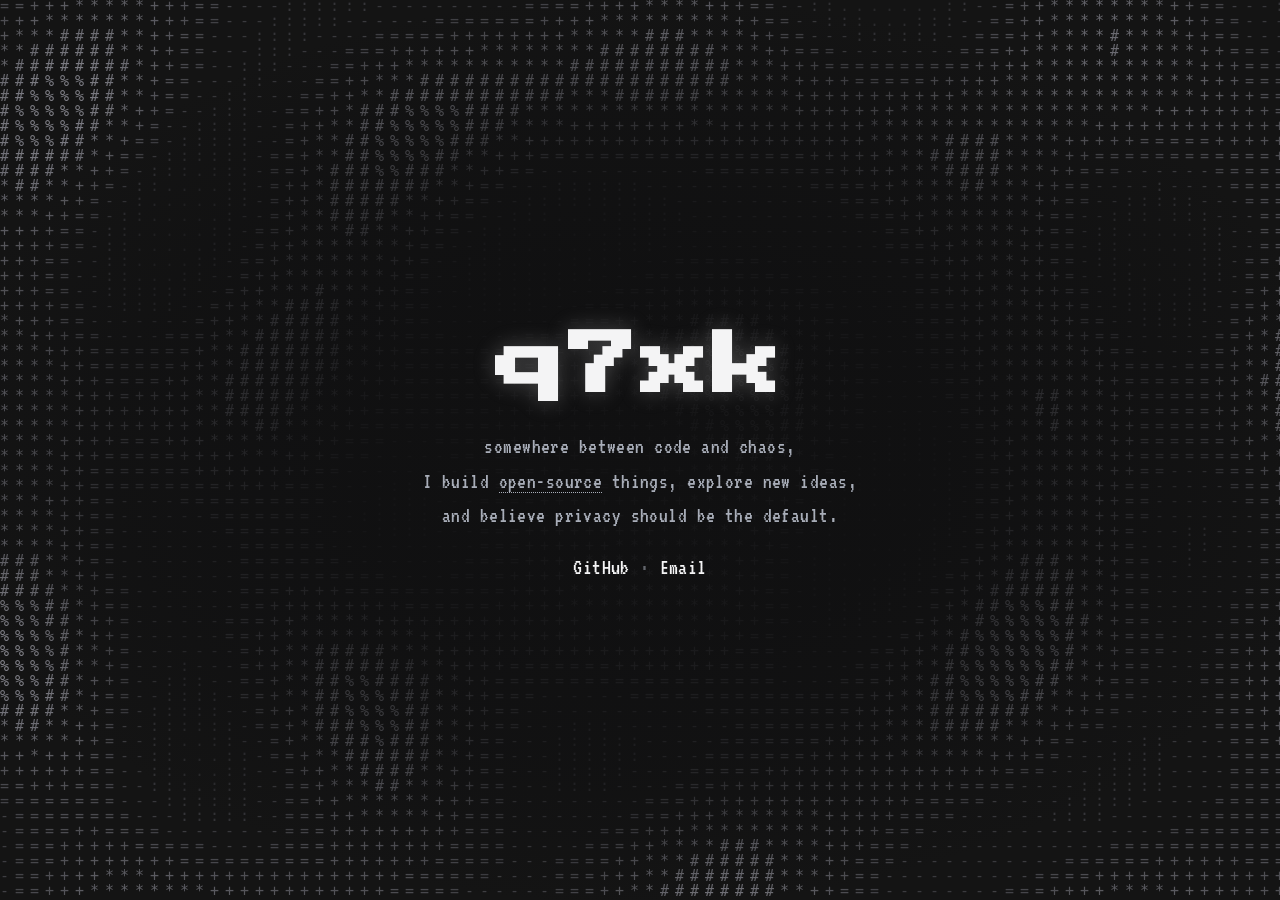
==== index.html @ 08199ad4 "Add files via upload" ====
<!DOCTYPE html>
<html lang="tr">
<head>
<meta charset="UTF-8">
<meta name="viewport" content="width=device-width, initial-scale=1, viewport-fit=cover">
<title>q7xk</title>
<link rel="preconnect" href="https://fonts.googleapis.com">
<link rel="preconnect" href="https://fonts.gstatic.com" crossorigin>
<link href="https://fonts.googleapis.com/css2?family=Press+Start+2P&family=VT323&display=swap" rel="stylesheet">
<link rel="stylesheet" href="style.css">
</head>
<body>
    <canvas id="c"></canvas>
    <div class="veil"></div>

    <div class="overlay">
        <h1 class="name" data-text="q7xk">q7xk</h1>
        <p class="tagline">
            somewhere between code and chaos,<br>
            I build <span class="tooltip-trigger">open-source<span class="tooltip">Given enough eyeballs, all bugs are shallow.</span></span> things, explore new ideas,<br>
            and believe privacy should be the default.
        </p>
        <p class="links">
            <a href="https://github.com/q7xk" class="link" target="_blank" rel="noopener noreferrer">GitHub</a><span class="sep">·</span><a href="mailto:q7xk@proton.me" class="link">Email</a>
        </p>
    </div>

    <script src="script.js" defer></script>
</body>
</html>
---- style.css ----
:root {
    --bg-color: #141414;
    --ink-1: #3f3f46;
    --ink-2: #a1a1aa;
    --text-white: #f4f4f5;
    --text-gray: #a8adb8;
}
* { margin: 0; padding: 0; box-sizing: border-box; }
html, body { height: 100%; background: var(--bg-color); }
body {
    overflow: hidden;
    font-family: 'VT323', ui-monospace, monospace;
}
canvas { display: block; position: fixed; inset: 0; }

.veil {
    position: fixed;
    inset: 0;
    pointer-events: none;
    background: radial-gradient(ellipse 840px 540px at 50% 50%,
        rgba(16, 16, 17, 0.96) 0%,
        rgba(16, 16, 17, 0.88) 35%,
        rgba(16, 16, 17, 0.55) 62%,
        rgba(16, 16, 17, 0) 85%);
}

.overlay {
    position: fixed;
    inset: 0;
    display: flex;
    flex-direction: column;
    align-items: center;
    justify-content: center;
    text-align: center;
    pointer-events: none;
    padding: env(safe-area-inset-top, 0) 1.5rem env(safe-area-inset-bottom, 0);
}

.name {
    position: relative;
    display: inline-block;
    font-family: 'Press Start 2P', monospace;
    font-size: clamp(2.2rem, 9vw, 4.3rem);
    letter-spacing: 0.05em;
    line-height: 1.3;
    color: var(--text-white);
    text-shadow: 0 0 22px rgba(244, 244, 245, 0.25);
    animation: flicker 7s infinite;
}
.name::before, .name::after {
    content: attr(data-text);
    position: absolute;
    inset: 0;
    color: var(--text-white);
    overflow: hidden;
    opacity: 0;
}
.name::before { animation: glitchA 7s infinite; }
.name::after { animation: glitchB 7s infinite; animation-delay: 0.15s; }

@keyframes flicker {
    0%, 91%, 100% { opacity: 1; }
    92% { opacity: 0.75; }
    93% { opacity: 1; }
    94% { opacity: 0.85; }
    95% { opacity: 1; }
}
@keyframes glitchA {
    0%, 90%, 100% { opacity: 0; transform: translate(0, 0); clip-path: inset(0 0 100% 0); }
    91% { opacity: 0.85; transform: translate(3px, 0); clip-path: inset(10% 0 65% 0); }
    92.5% { opacity: 0.85; transform: translate(-2px, 0); clip-path: inset(55% 0 15% 0); }
    94% { opacity: 0; transform: translate(0, 0); clip-path: inset(0 0 100% 0); }
}
@keyframes glitchB {
    0%, 90%, 100% { opacity: 0; transform: translate(0, 0); clip-path: inset(100% 0 0 0); }
    91% { opacity: 0.85; transform: translate(-3px, 0); clip-path: inset(70% 0 5% 0); }
    92.5% { opacity: 0.85; transform: translate(2px, 0); clip-path: inset(20% 0 50% 0); }
    94% { opacity: 0; transform: translate(0, 0); clip-path: inset(100% 0 0 0); }
}

.tagline {
    margin-top: 1.2rem;
    font-family: 'VT323', monospace;
    font-size: clamp(1rem, 2.1vw, 1.35rem);
    line-height: 1.6;
    letter-spacing: 0.02em;
    color: var(--text-gray);
    max-width: min(90vw, 34rem);
}

.links {
    pointer-events: auto;
    margin-top: 1.4rem;
    font-family: 'VT323', monospace;
    font-size: clamp(1.05rem, 2.2vw, 1.4rem);
    letter-spacing: 0.02em;
}
.links .link {
    color: var(--text-white);
    text-decoration: none;
    border-bottom: 1px solid transparent;
    transition: border-color 0.3s ease;
}
.links .link:hover, .links .link:focus-visible {
    border-color: var(--text-white);
}
.links .sep { color: var(--text-gray); opacity: 0.55; margin: 0 0.45em; }
.links .muted { color: var(--text-gray); opacity: 0.55; }

.tooltip-trigger {
    position: relative;
    pointer-events: auto;
    cursor: help;
    border-bottom: 1px dotted var(--text-gray);
}
.tooltip-trigger .tooltip {
    position: absolute;
    bottom: 135%;
    left: 50%;
    width: max-content;
    max-width: 210px;
    transform: translate(-50%, 4px) scale(0.85);
    background: #1c1c1e;
    border: 2px solid var(--text-gray);
    clip-path: polygon(0 8px, 8px 8px, 8px 0, calc(100% - 8px) 0, calc(100% - 8px) 8px,
        100% 8px, 100% calc(100% - 8px), calc(100% - 8px) calc(100% - 8px),
        calc(100% - 8px) 100%, 8px 100%, 8px calc(100% - 8px), 0 calc(100% - 8px));
    color: var(--text-white);
    font-size: 0.95rem;
    line-height: 1.35;
    text-align: center;
    padding: 0.6rem 0.7rem;
    opacity: 0;
    pointer-events: none;
    transition: opacity 0.15s steps(3), transform 0.15s steps(3);
}
.tooltip-trigger:hover .tooltip,
.tooltip-trigger:focus-visible .tooltip {
    opacity: 1;
    transform: translate(-50%, 0) scale(1);
}
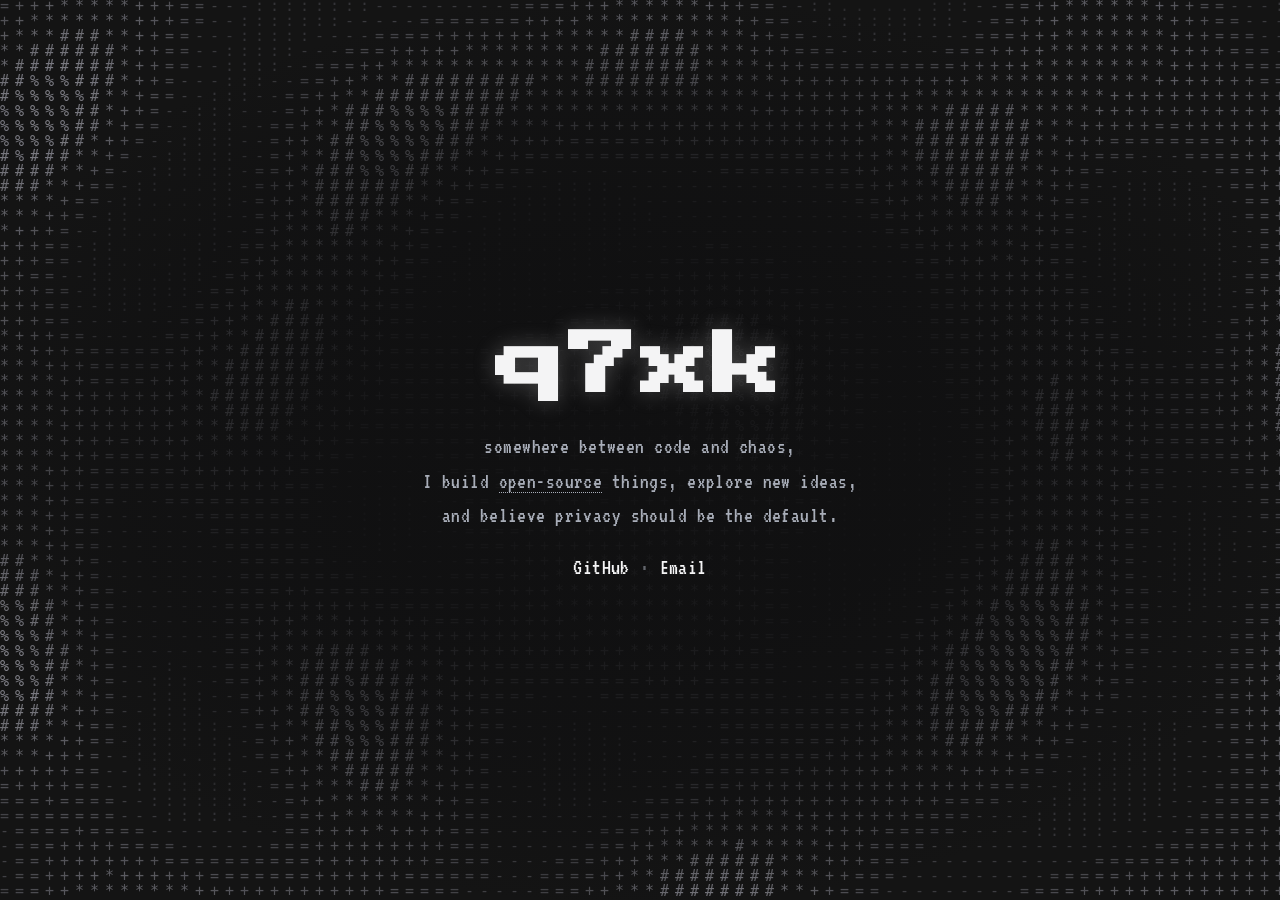
==== commit 5fb2fdfb: "Update index.html" ====
--- a/index.html
+++ b/index.html
@@ -8,6 +8,7 @@
 <link rel="preconnect" href="https://fonts.gstatic.com" crossorigin>
 <link href="https://fonts.googleapis.com/css2?family=Press+Start+2P&family=VT323&display=swap" rel="stylesheet">
 <link rel="stylesheet" href="style.css">
+<link rel="icon" href="https://avatars.githubusercontent.com/u/292994106?v=4">
 </head>
 <body>
     <canvas id="c"></canvas>
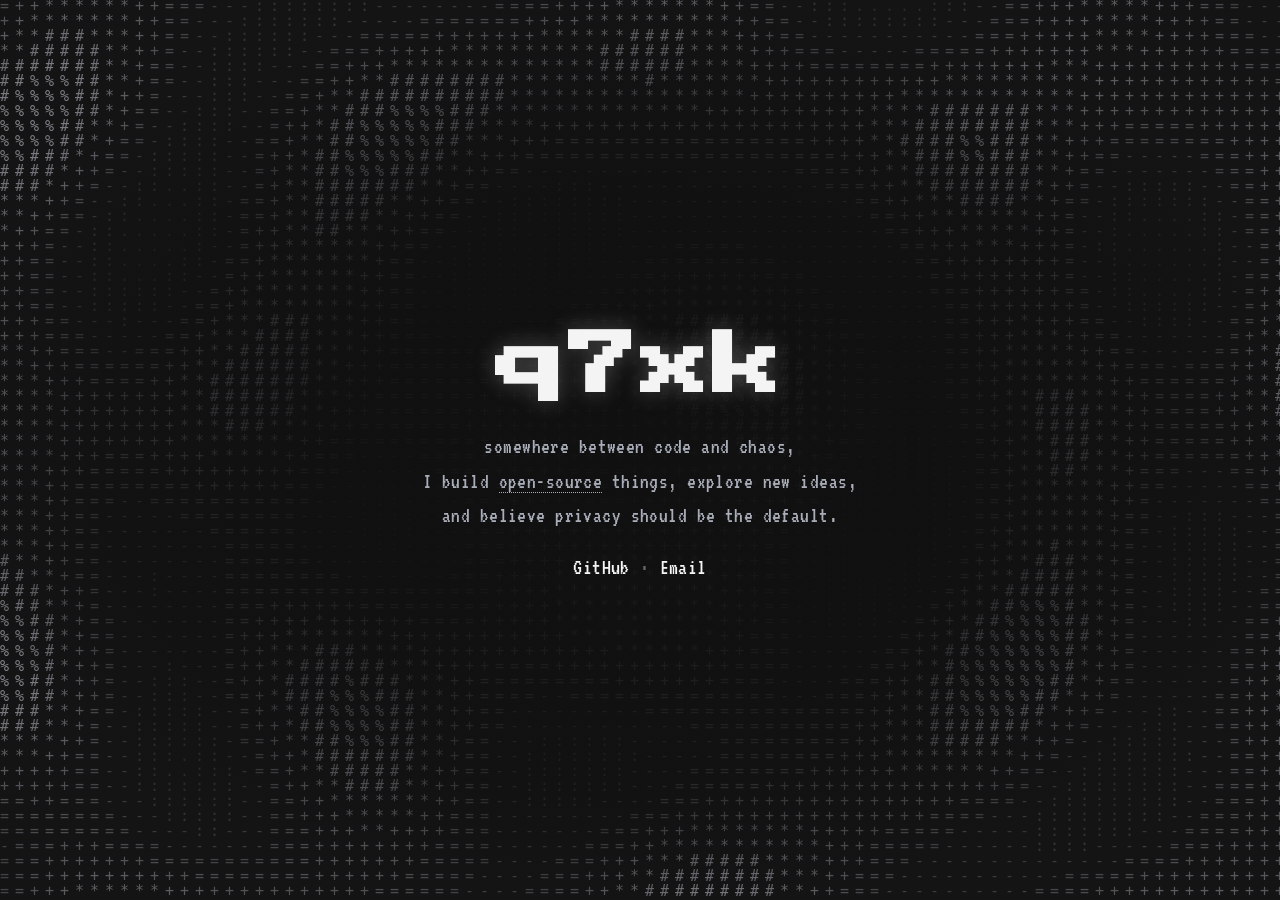
==== commit 5b4cef68: "Update index.html" ====
--- a/index.html
+++ b/index.html
@@ -2,6 +2,7 @@
 <html lang="tr">
 <head>
 <meta charset="UTF-8">
+<!-- Cloudflare Web Analytics --><script type='module' src='https://static.cloudflareinsights.com/beacon.min.js' data-cf-beacon='{"token": "f7fafedf944e4199a6d8cd7d5775e560"}'></script><!-- End Cloudflare Web Analytics -->
 <meta name="viewport" content="width=device-width, initial-scale=1, viewport-fit=cover">
 <title>q7xk</title>
 <link rel="preconnect" href="https://fonts.googleapis.com">
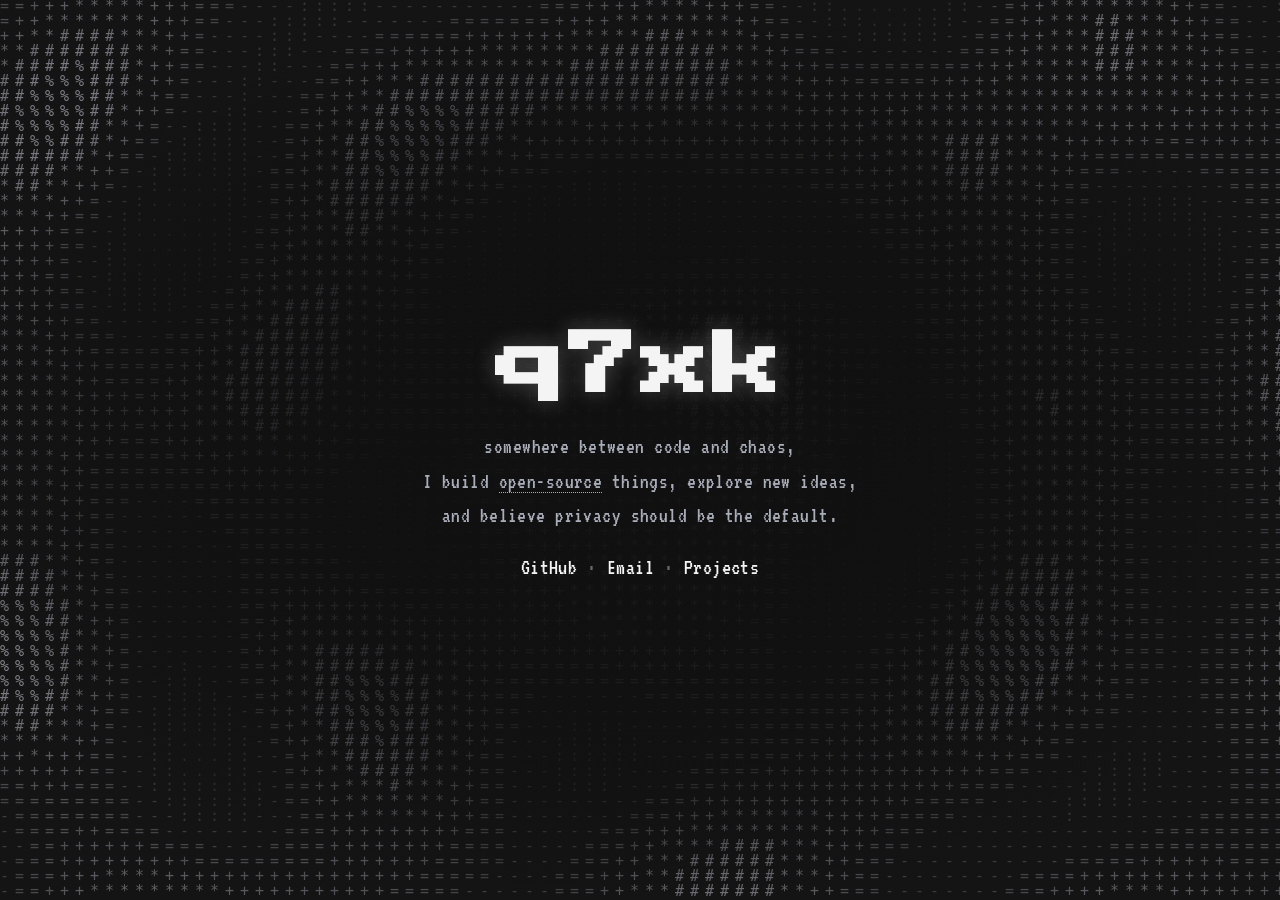
==== commit e4d437ce: "Update index.html" ====
--- a/index.html
+++ b/index.html
@@ -2,7 +2,6 @@
 <html lang="tr">
 <head>
 <meta charset="UTF-8">
-<!-- Cloudflare Web Analytics --><script type='module' src='https://static.cloudflareinsights.com/beacon.min.js' data-cf-beacon='{"token": "f7fafedf944e4199a6d8cd7d5775e560"}'></script><!-- End Cloudflare Web Analytics -->
 <meta name="viewport" content="width=device-width, initial-scale=1, viewport-fit=cover">
 <title>q7xk</title>
 <link rel="preconnect" href="https://fonts.googleapis.com">
@@ -23,7 +22,7 @@
             and believe privacy should be the default.
         </p>
         <p class="links">
-            <a href="https://github.com/q7xk" class="link" target="_blank" rel="noopener noreferrer">GitHub</a><span class="sep">·</span><a href="mailto:q7xk@proton.me" class="link">Email</a>
+            <a href="https://github.com/q7xk" class="link" target="_blank" rel="noopener noreferrer">GitHub</a><span class="sep">·</span><a href="mailto:q7xk@proton.me" class="link">Email</a><span class="sep">·</span><a href="https://q7xk.vercel.app/projects.html" class="link">Projects</a>
         </p>
     </div>
 
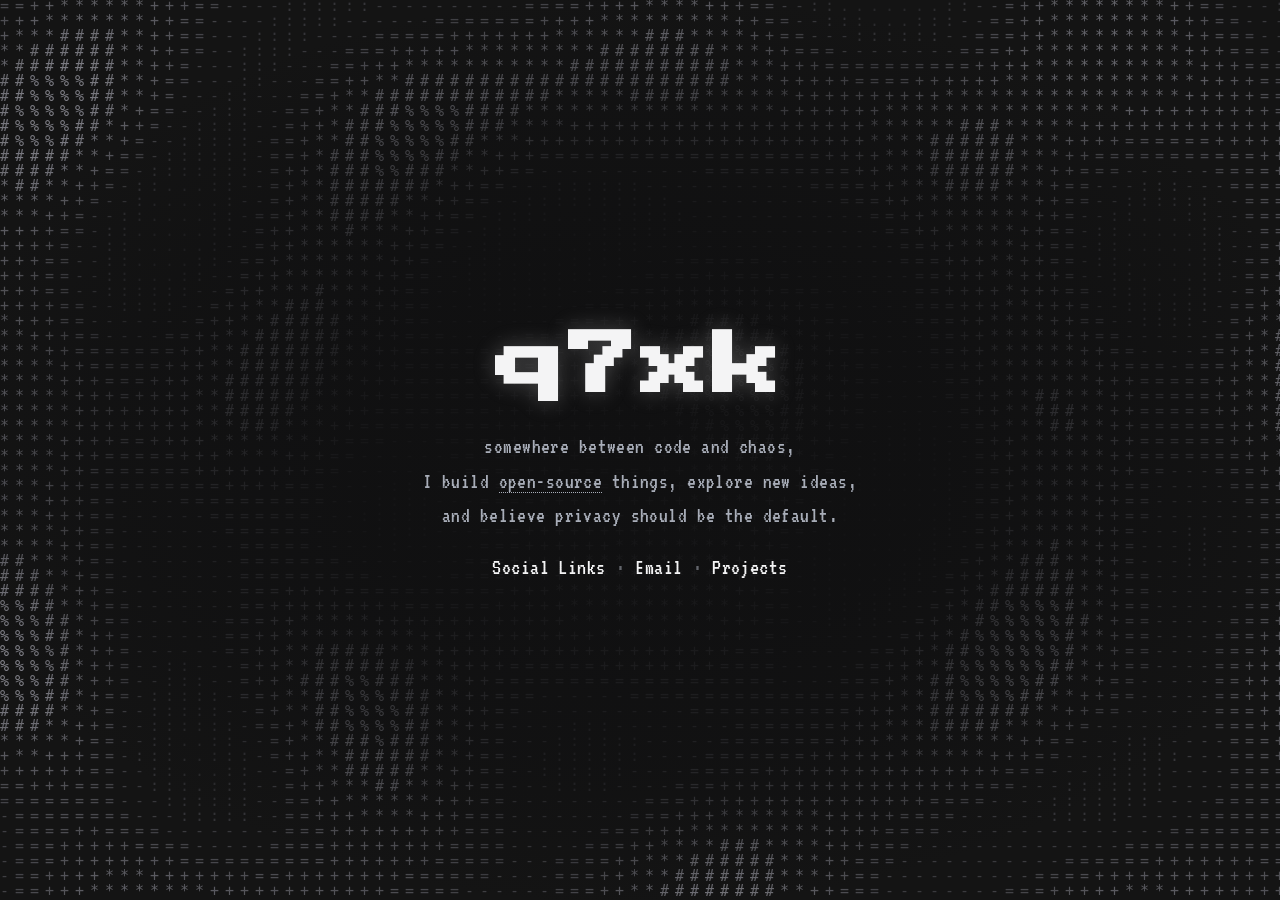
==== commit 93aafc0c: "Update index.html" ====
--- a/index.html
+++ b/index.html
@@ -8,6 +8,7 @@
 <link rel="preconnect" href="https://fonts.gstatic.com" crossorigin>
 <link href="https://fonts.googleapis.com/css2?family=Press+Start+2P&family=VT323&display=swap" rel="stylesheet">
 <link rel="stylesheet" href="style.css">
+<link rel="stylesheet" href="terminal.css">
 <link rel="icon" href="https://avatars.githubusercontent.com/u/292994106?v=4">
 </head>
 <body>
@@ -22,10 +23,11 @@
             and believe privacy should be the default.
         </p>
         <p class="links">
-            <a href="https://github.com/q7xk" class="link" target="_blank" rel="noopener noreferrer">GitHub</a><span class="sep">·</span><a href="mailto:q7xk@proton.me" class="link">Email</a><span class="sep">·</span><a href="https://q7xk.vercel.app/projects.html" class="link">Projects</a>
+            <a href="https://q7xk.vercel.app/social.html" class="link">Social Links</a><span class="sep">·</span><a href="mailto:q7xk@proton.me" class="link">Email</a><span class="sep">·</span><a href="https://q7xk.vercel.app/projects.html" class="link">Projects</a>
         </p>
     </div>
 
     <script src="script.js" defer></script>
+    <script src="terminal.js" defer></script>
 </body>
 </html>
--- a/terminal.css
+++ b/terminal.css
@@ -0,0 +1,73 @@
+/* Gizli terminal. Değişkenler (--text-white vb.) style.css'ten gelir. */
+
+.tm {
+    position: fixed;
+    inset: 0;
+    z-index: 100;
+    display: flex;
+    align-items: center;
+    justify-content: center;
+    padding: 1rem;
+    background: rgba(8, 8, 9, 0.78);
+}
+.tm[hidden] { display: none; }
+
+.tm-win {
+    width: min(100%, 44rem);
+    height: min(26rem, 80vh);
+    display: flex;
+    flex-direction: column;
+    background: #101011;
+    border: 2px solid #4a4a4e;
+    clip-path: polygon(0 8px, 8px 8px, 8px 0, calc(100% - 8px) 0, calc(100% - 8px) 8px,
+        100% 8px, 100% calc(100% - 8px), calc(100% - 8px) calc(100% - 8px),
+        calc(100% - 8px) 100%, 8px 100%, 8px calc(100% - 8px), 0 calc(100% - 8px));
+    font-family: 'VT323', ui-monospace, monospace;
+    font-size: 1.2rem;
+    color: #d4d4d8;
+    animation: tm-pop 0.18s steps(3) both;
+}
+@keyframes tm-pop {
+    from { opacity: 0; transform: scale(0.92); }
+    to { opacity: 1; transform: scale(1); }
+}
+
+.tm-bar {
+    padding: 0.4rem 0.9rem;
+    background: #1c1c1e;
+    border-bottom: 2px solid #4a4a4e;
+    color: var(--text-gray, #a8adb8);
+    font-size: 1.05rem;
+}
+
+.tm-out {
+    flex: 1;
+    overflow-y: auto;
+    padding: 0.8rem 0.9rem 0;
+    line-height: 1.35;
+    white-space: pre-wrap;
+    word-break: break-word;
+}
+.tm-out .tm-cmd { color: var(--text-white, #f4f4f5); }
+
+.tm-row {
+    display: flex;
+    gap: 0.5rem;
+    padding: 0.5rem 0.9rem 0.8rem;
+}
+.tm-prompt { color: var(--text-gray, #a8adb8); white-space: nowrap; }
+.tm-in {
+    flex: 1;
+    min-width: 0;
+    background: none;
+    border: 0;
+    outline: 0;
+    color: var(--text-white, #f4f4f5);
+    caret-color: var(--text-white, #f4f4f5);
+    caret-shape: block;
+    font: inherit;
+}
+
+@media (prefers-reduced-motion: reduce) {
+    .tm-win { animation: none; }
+}
